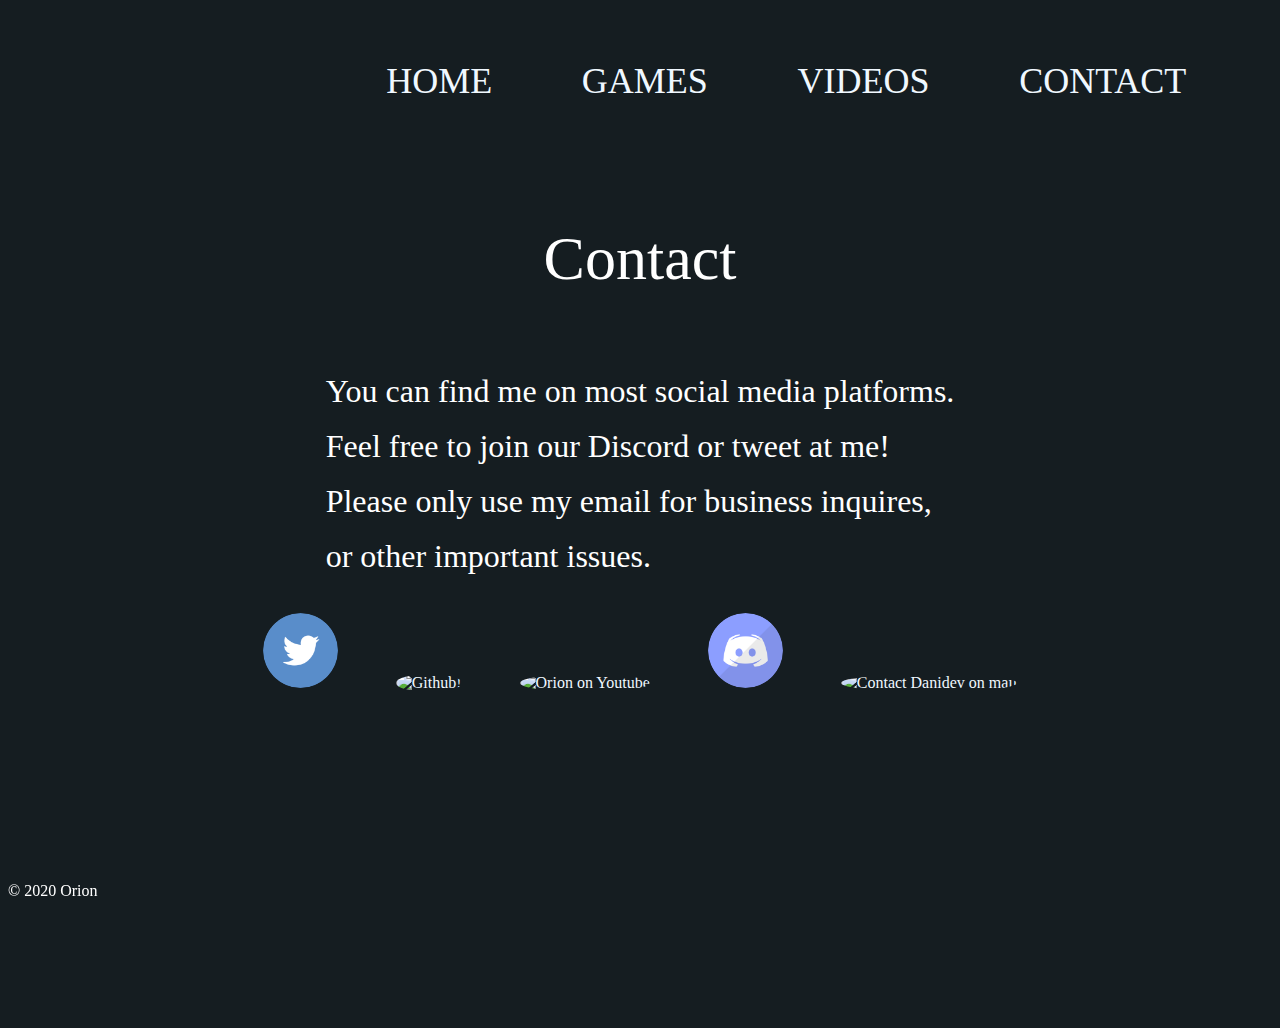
==== pages/contact.html @ 5d285e83 "g" ====
<!DOCTYPE html>
<html lang="en">
<head>
    <meta charset="UTF-8">
    <meta name="viewport" content="width=device-width, initial-scale=1.0">
    <meta http-equiv="X-UA-Compatible" content="ie=edge">
    <title>Document</title>
</head>
<html>
    <head>
        <title>Orion</title>
        <link rel="stylesheet" href="styles/contact.css">
    </head>
    <body>
        <header>
            <nav>
                <ul class="topnav">
                    <li class="logo"><a href="../index"></a></li>
                    <li><a href="../index">HOME</a></li>
                    <li><a href="games">GAMES</a></li>
                    <li><a href="videos">VIDEOS</a></li>
                    <li><a href="contact">CONTACT</a></li>
                </ul>
            </nav>
        </header>

        <section>
            <header class="contact">
                Contact
            </header>

            <div>
                You can find me on most social media platforms. <br>
                Feel free to join our Discord or tweet at me! <br>
                Please only use my email for business inquires, <br>
                or other important issues.<br>
            </div>
        </section>

        <section class="features">
            
                <figure>
                    <a href="https://twitter.com/OrionTaken" target="_blank"><img src="../images/twitter.png" alt="My Twitter"></a>
                    <figcaption>
                    </figcaption>
                </figure>
    
                <figure>
                    <a href="https://github.com/qtOrion" target="_blank"><img src="../images/GitHub.png" alt="Github!"></a>
                    <figcaption>
                    </figcaption>
                </figure>
    
                <figure>
                    <a href="https://youtube.com/danidev" target="_blank"><img src="../images/Contact/youtube.png" alt="Orion on Youtube"></a>
                    <figcaption>
                    </figcaption>
                </figure>

                <figure>
                    <a href="http://discord.orion.fun"><img src="../images/discord.png" alt="My Discord Server"></a>
                    <figcaption>
                    </figcaption>
                </figure>

                <figure>
                    <a href="/cdn-cgi/l/email-protection#26064247484f434a515541474b435566414b474f4a0845494b" target="_blank"><img src="../images/Contact/mail.png" alt="Contact Danidev on mail"></a>
                    <figcaption>
                    </figcaption>
                </figure>
                
            </section>
            
        <footer>&copy; 2020 Orion</footer>
    <script data-cfasync="false" src="/cdn-cgi/scripts/5c5dd728/cloudflare-static/email-decode.min.js"></script></body>
</html>
---- pages/styles/contact.css ----
@import url('https://fonts.googleapis.com/css?family=Roboto');

html {
    scroll-behavior: smooth;
}

::-webkit-scrollbar {
    display: none;
}

.element::-webkit-scrollbar { width: 0 !important }

body {
    background: #151D21;
    background-image: url('../images/bg.png');
    background-size: 100%;
    background-repeat: no-repeat;
    color: white;
}

a {
    text-decoration: none;
    color: aliceblue;
}

a:hover {
    color: #ff7a7a;
}

header .logo a {
	background-image: url("../images/logo.png");
	background-size: 90px;
	background-repeat: no-repeat;
	display: inline-block;
	height: 100px;
	width: 111px;
	text-indent: -999999px;
	position: relative;
    top: -15px;
}

li:first-child {
    float: left; 
}

li {
    display: inline-block;
    padding-right: 7%;
    margin: 10px 0 0 0;
    font-size: 36px;
}

.topnav {
    list-style: none;
    font-family: 'Roboto Thin';
    color: aliceblue;
    margin: 50px 0 0 0;
    text-align: right;
}

section {
    text-align: center;
    padding: 8%;
}

section header {
    margin-top: 0px;
    font-family: 'Roboto Thin';
    font-size: 62px;
    margin-bottom: 20px;
    text-align: center;
    position: relative;
}

.contact {
    margin-top: 20px;
}

section div {
    font-family: 'Roboto Thin';
    font-size: 32px;
    line-height: 55px;
    text-align: left;
    display: inline-flex;
    flex-direction: column;
    align-items: center;
    margin: 50px 0 0 0;
}

.features {
    padding: 8%;
    clear: both;
    text-align: center;
    margin-left: auto;
    margin-right: auto;
}

.features figure {
    display: inline-block;
    width: auto;
    margin: auto;
    padding: 25px;
    margin: 2px;
    position: relative;
    top: -200px;
}

.features figure img {
	border-radius: 50%;
	width: 75px;
	height: 75px;
}

figure img:hover {
    filter: brightness(0.7);
}

footer {
    font-family: 'Roboto Thin';
    text-align: center;
    background-attachment: scroll;
    background-position: 0% 0%;
    position: fixed;
    bottom: 0pt;
}

@media screen and (max-width: 1140px) {
    .features figure img {
        width: 50px;
        height: 50px;
    }

    li {
        font-size: 24px;
    }

    section div {
        font-family: 'Roboto Thin';
        font-size: 24px;
        line-height: 36px;
        text-align: left;
        display: inline-flex;
        flex-direction: column;
        align-items: center;
        margin: 50px;
    }
}

@media screen and (max-width: 760px) {
    .features figure img {
        width: 25px;
        height: 25px;
    }

    .features figure {
        top: -150px;
    }

    li {
        font-size: 14px;
    }
    
    section header {
        font-size: 36px;
    }

    .contact {
        margin-top: 50px;
    }

    section div {
        font-family: 'Roboto Thin';
        font-size: 16px;
        line-height: 24px;
        text-align: left;
        display: inline-flex;
        flex-direction: column;
        align-items: center;
        margin: 50px;
    }
}

@media screen and (max-width: 600px) {
    li {
        font-size: 12px;
    }

    .features figure {
        padding: 65px 10px;
    }
}
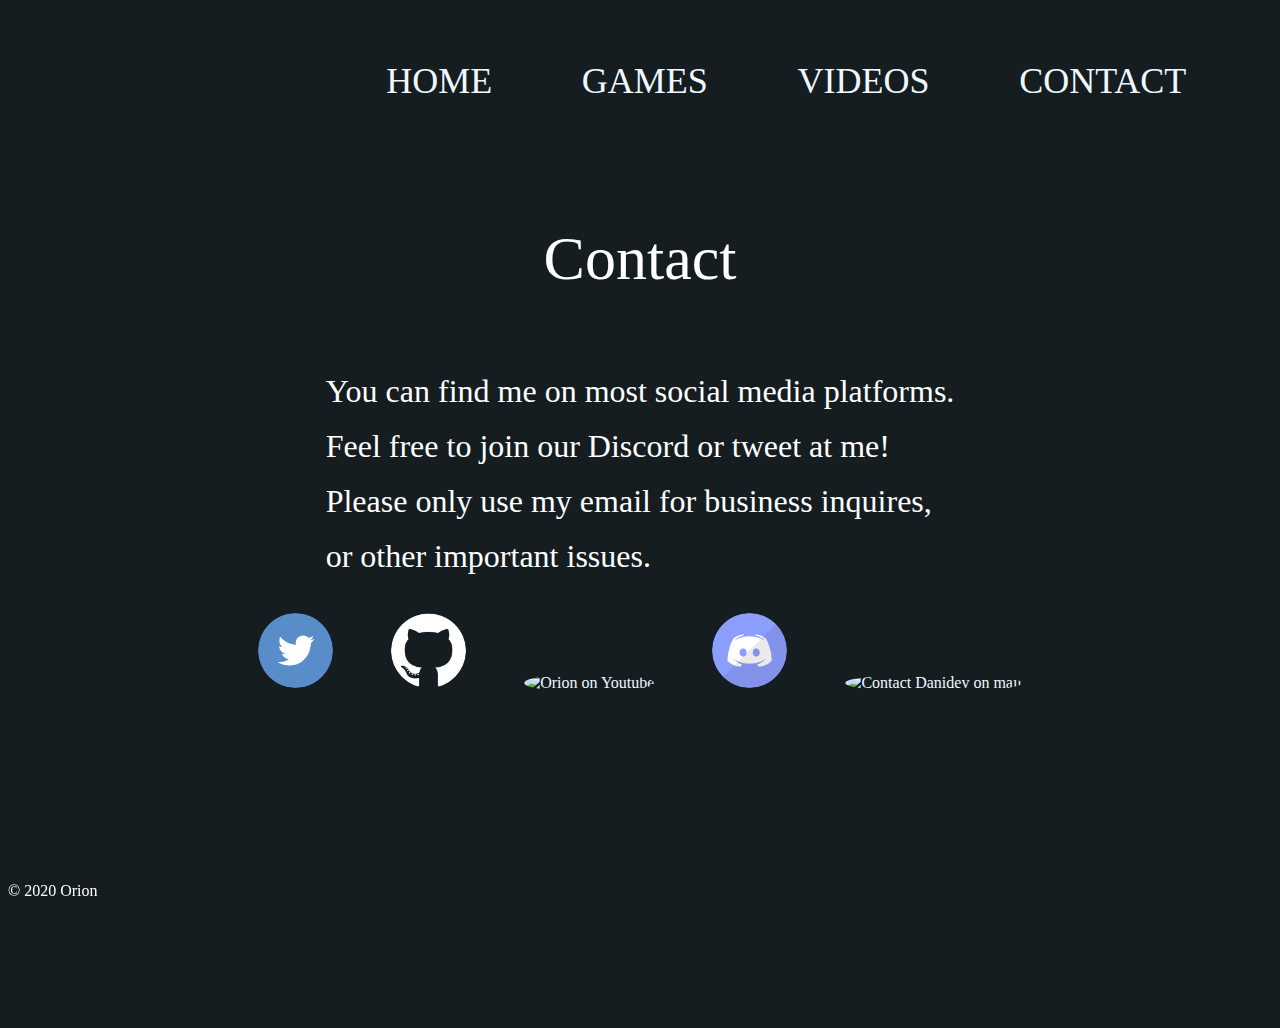
==== commit 4ca8ff5d: "fef" ====
--- a/pages/contact.html
+++ b/pages/contact.html
@@ -47,7 +47,7 @@
                 </figure>
     
                 <figure>
-                    <a href="https://github.com/qtOrion" target="_blank"><img src="../images/GitHub.png" alt="Github!"></a>
+                    <a href="https://github.com/qtOrion" target="_blank"><img src="../images/GitHubLight.png" alt="Github!"></a>
                     <figcaption>
                     </figcaption>
                 </figure>
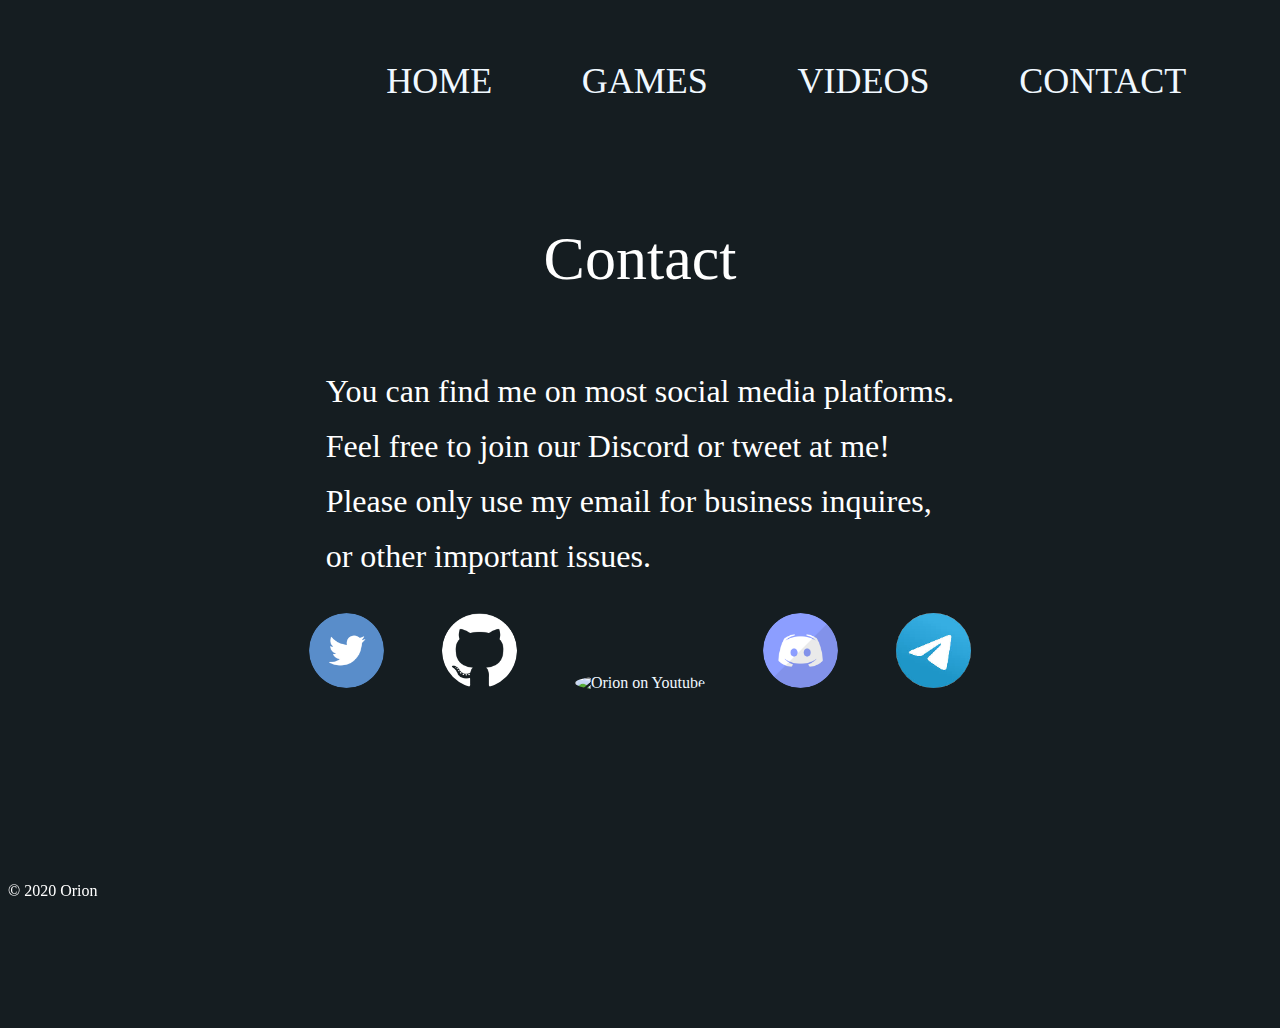
==== commit ad463726: "a" ====
--- a/pages/contact.html
+++ b/pages/contact.html
@@ -65,7 +65,7 @@
                 </figure>
 
                 <figure>
-                    <a href="/cdn-cgi/l/email-protection#26064247484f434a515541474b435566414b474f4a0845494b" target="_blank"><img src="../images/Contact/mail.png" alt="Contact Danidev on mail"></a>
+                    <a href="https://t.me/qtOrion" target="_blank"><img src="../images/Telegram.jpg" alt="Contact me on telegram"></a>
                     <figcaption>
                     </figcaption>
                 </figure>
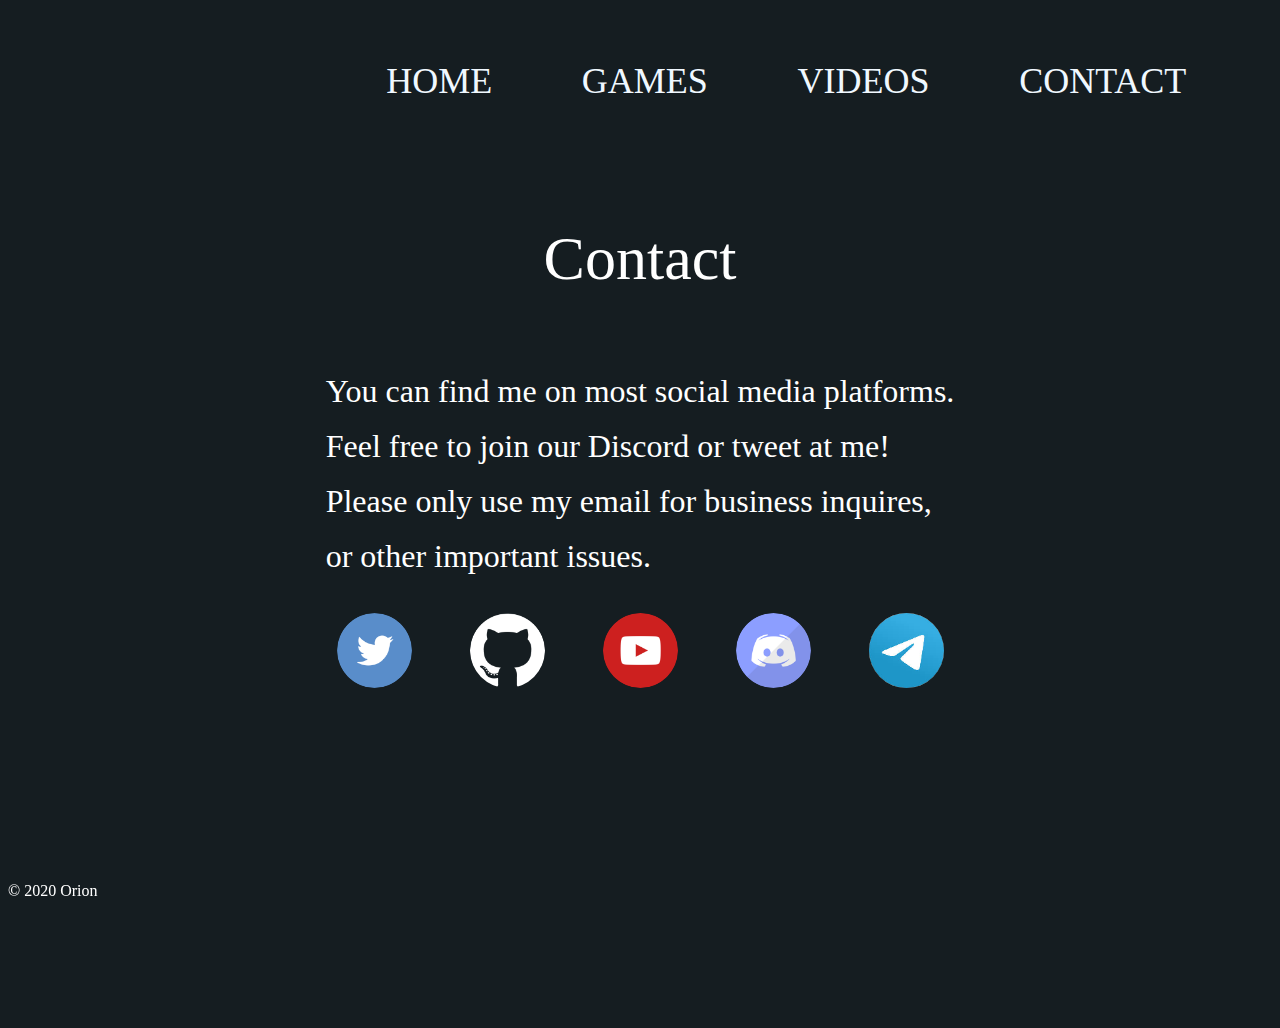
==== commit 6efafbb6: "eg" ====
--- a/pages/contact.html
+++ b/pages/contact.html
@@ -53,7 +53,7 @@
                 </figure>
     
                 <figure>
-                    <a href="https://youtube.com/danidev" target="_blank"><img src="../images/Contact/youtube.png" alt="Orion on Youtube"></a>
+                    <a href="https://www.youtube.com/channel/UCcxZb7NKjQuj5xSm06zdEoQ?"><img src="../images/Youtube.png" alt="Orion on Youtube"></a>
                     <figcaption>
                     </figcaption>
                 </figure>
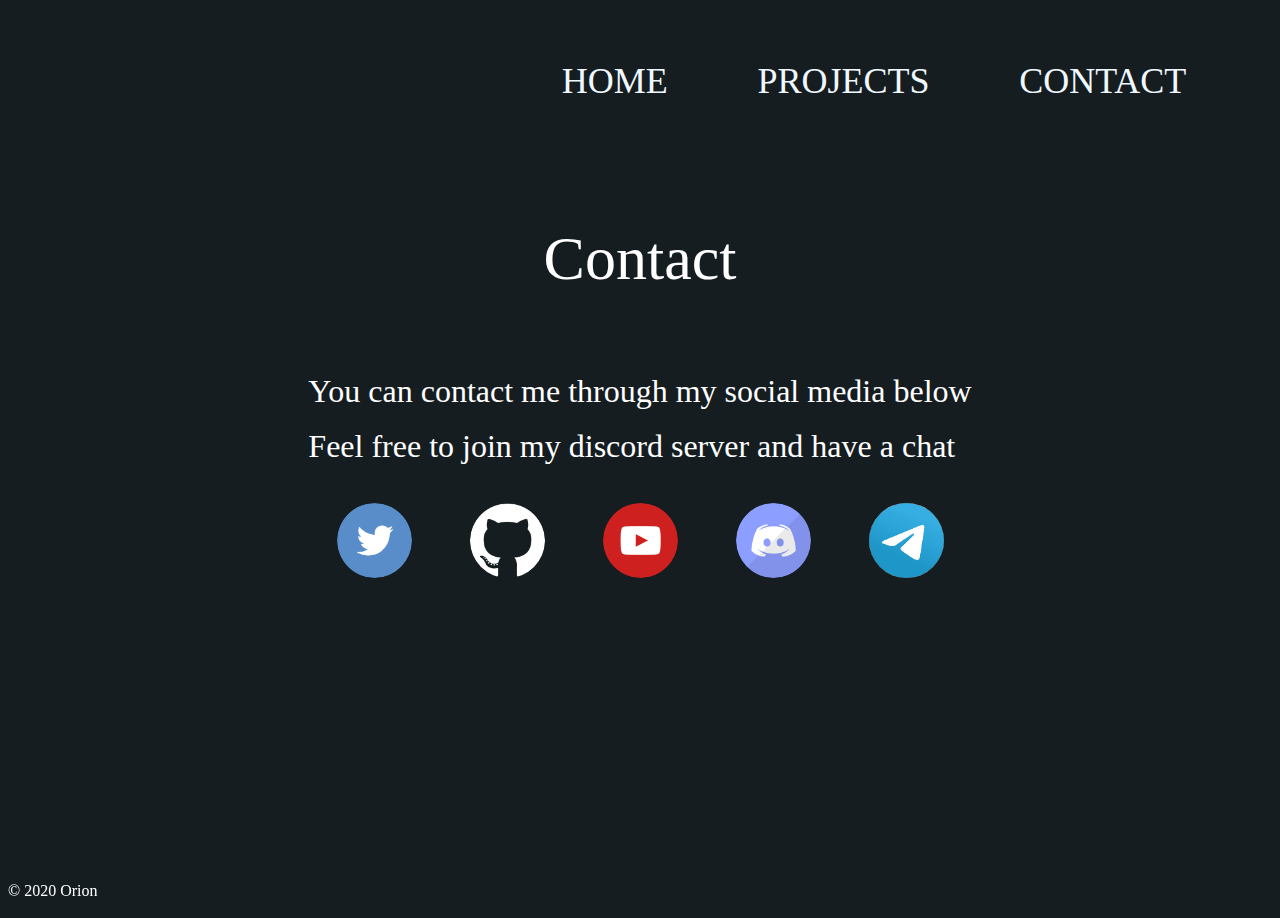
==== commit ab14a13e: "a" ====
--- a/pages/contact.html
+++ b/pages/contact.html
@@ -18,9 +18,8 @@
                 <ul class="topnav">
                     <li class="logo"><a href="../index"></a></li>
                     <li><a href="../index">HOME</a></li>
-                    <li><a href="games">GAMES</a></li>
-                    <li><a href="videos">VIDEOS</a></li>
-                    <li><a href="contact">CONTACT</a></li>
+                    <li><a href="../pages/projects.html">PROJECTS</a></li>
+                    <li><a href="../pages/contact.html">CONTACT</a></li>
                 </ul>
             </nav>
         </header>
@@ -31,10 +30,8 @@
             </header>
 
             <div>
-                You can find me on most social media platforms. <br>
-                Feel free to join our Discord or tweet at me! <br>
-                Please only use my email for business inquires, <br>
-                or other important issues.<br>
+                You can contact me through my social media below<br>
+                Feel free to join my discord server and have a chat<br>
             </div>
         </section>
 
